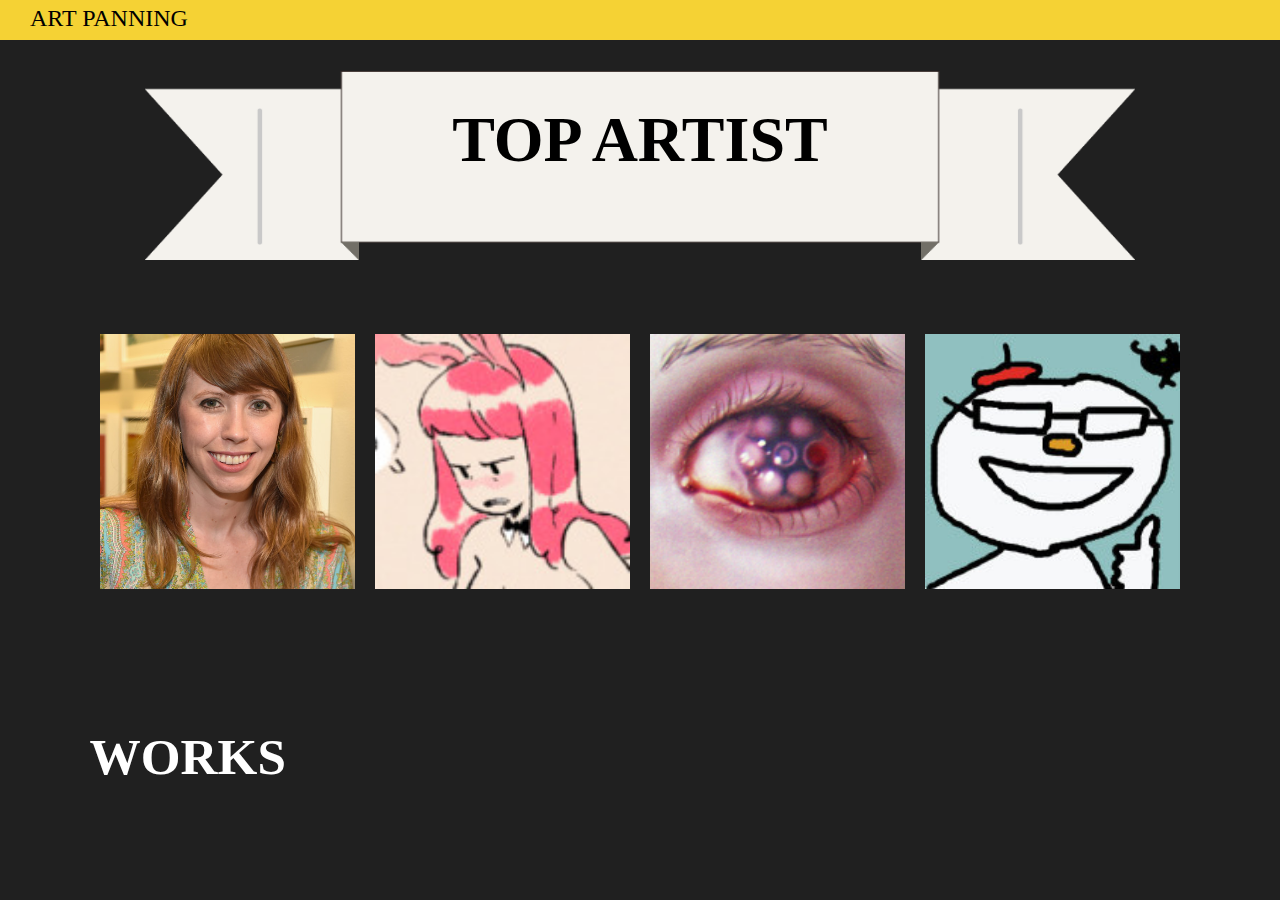
==== week4/index.html @ 6dc2fa86 "ver0.1" ====
<html>
<head>
    <meta charset="utf-8" />
    <meta http-equiv="X-UA-Compatible" content="IE=edge">
    <title>week4</title>
    <meta name="viewport" content="width=device-width, initial-scale=1">
    <link rel="stylesheet" type="text/css" media="screen" href="main.css" />
    <script src="main.js"></script>
</head>
<body>
    <div class='title'>
        ART PANNING
    </div>
    <div class='main'>
        <div class='mainPage_area topArtist'>
            <div class='mainPage_header topArtist'>
                <img class='banner' src='banner.png'>
                <h1 >TOP ARTIST</h1>
            </div>
            <div style='clear:both;'></div>
            <div class='mainPage_content topArtist'>
                    <div class='artists'>
                        <img class='' title='Nefcy' src='Nefcy/Daronnefcy.jpg'>
                    </div>
                    <div class='artists'>
                        <img class='' title='childofsquid' src='childofsquid/avatar_3deb6c46bcf4_128.jpg'>
                    </div>
                    <div class='artists'>
                        <img class='' title='jcm2' src='jcm2/9432524_c4d4653b4aa39b4863ee2a5d6d45f1c1_170.jpg'>
                    </div>
                    <div class='artists'>
                        <img class='' title='壇九' src='壇九/4d8b0b03gw1eiblw07ih0j20960960tj.jpg'>
                    </div>
            </div>
        </div>
        <div style='clear:both;'></div>
        <div class='mainPage_area stickyMenu'>
            <div class='mainPage_content stickyMenu'>
                <div class='menuBtnOne'>
                    <a class='goPanning' href=''></a>
                </div>
            </div>
        </div>
        <div class='mainPage_area works'>
            <div class='mainPage_header'>
                <h1 >WORKS</h1>
            </div>
            <div class='mainPage_content works'>
            </div>
        </div>
        <div class='mainPage_area artTypes'>
            <div class='mainPage_header'>
                <h1 >OTHER TYPES OF WORK</h1>
            </div>
            <div class='mainPage_content artTypes'>
            </div>
        </div>
    </div>
    <div class='background'>

    </div>
</body>
</html>
---- week4/main.css ----
html body{
    height:100%;
    overflow: hidden;
    background:rgb(32, 32, 32);
}
*{
    box-sizing: border-box;
    padding:0;
    margin:0;
}
/* level 1 div container */
.title{
    z-index: 2;
    width:100%;
    height:40px;
    padding-left:30px;
    background:rgb(245, 210, 52);
    font-size: 24px;
}
.title::after{
    content:'';
    display:inline-block;
    height:100%;
    vertical-align: middle;
}
.main{
    z-index: 2;
    width:86%;
    max-width:1600px;
    height:calc(100% - 40px);
    margin:auto;
    overflow-y: scroll;
}
.background{
    z-index: -1;
    position: absolute;
    width:100%;
    height:100%;
    left:0;
    top:0;
}
/* End level 1 div container */
/* level 2 div */
.mainPage_area{
    margin-top:30px;
    margin-bottom:10vw;
}

.mainPage_header h1{
    font-size:4vw;
    color:white;
}
/* End level 2 div */
.mainPage_area.topArtist{
    min-height:300px;
}
.mainPage_header.topArtist{
    position: relative;
    text-align: center;
    margin-bottom:5vw;
    padding: 0 5%;
}
.mainPage_header.topArtist img.banner{
    display:inline-block;
    width:100%;
    max-width: 1124px;
    height:auto;
}

.mainPage_header.topArtist h1{
    position: absolute;
    width:100%;
    padding-top: 3%;
    left:0;
    top:0;
    font-size: 5vw;
    color:black;
}
@media screen and (min-width: 1300px){
    .mainPage_header.topArtist h1{
        font-size:65px;
    }
}
.mainPage_content.topArtist{
    margin-top:20px;
    margin-bottom:20px;
}
.artists{
    position: relative;
    float: left;
    width:25%;
    padding-top:25%;
    overflow: hidden;
}
.artists img{
    width: 100%;
    height: 100%;
    top: 0;
    position: absolute;
    padding: 10px;
    object-fit: cover;
}
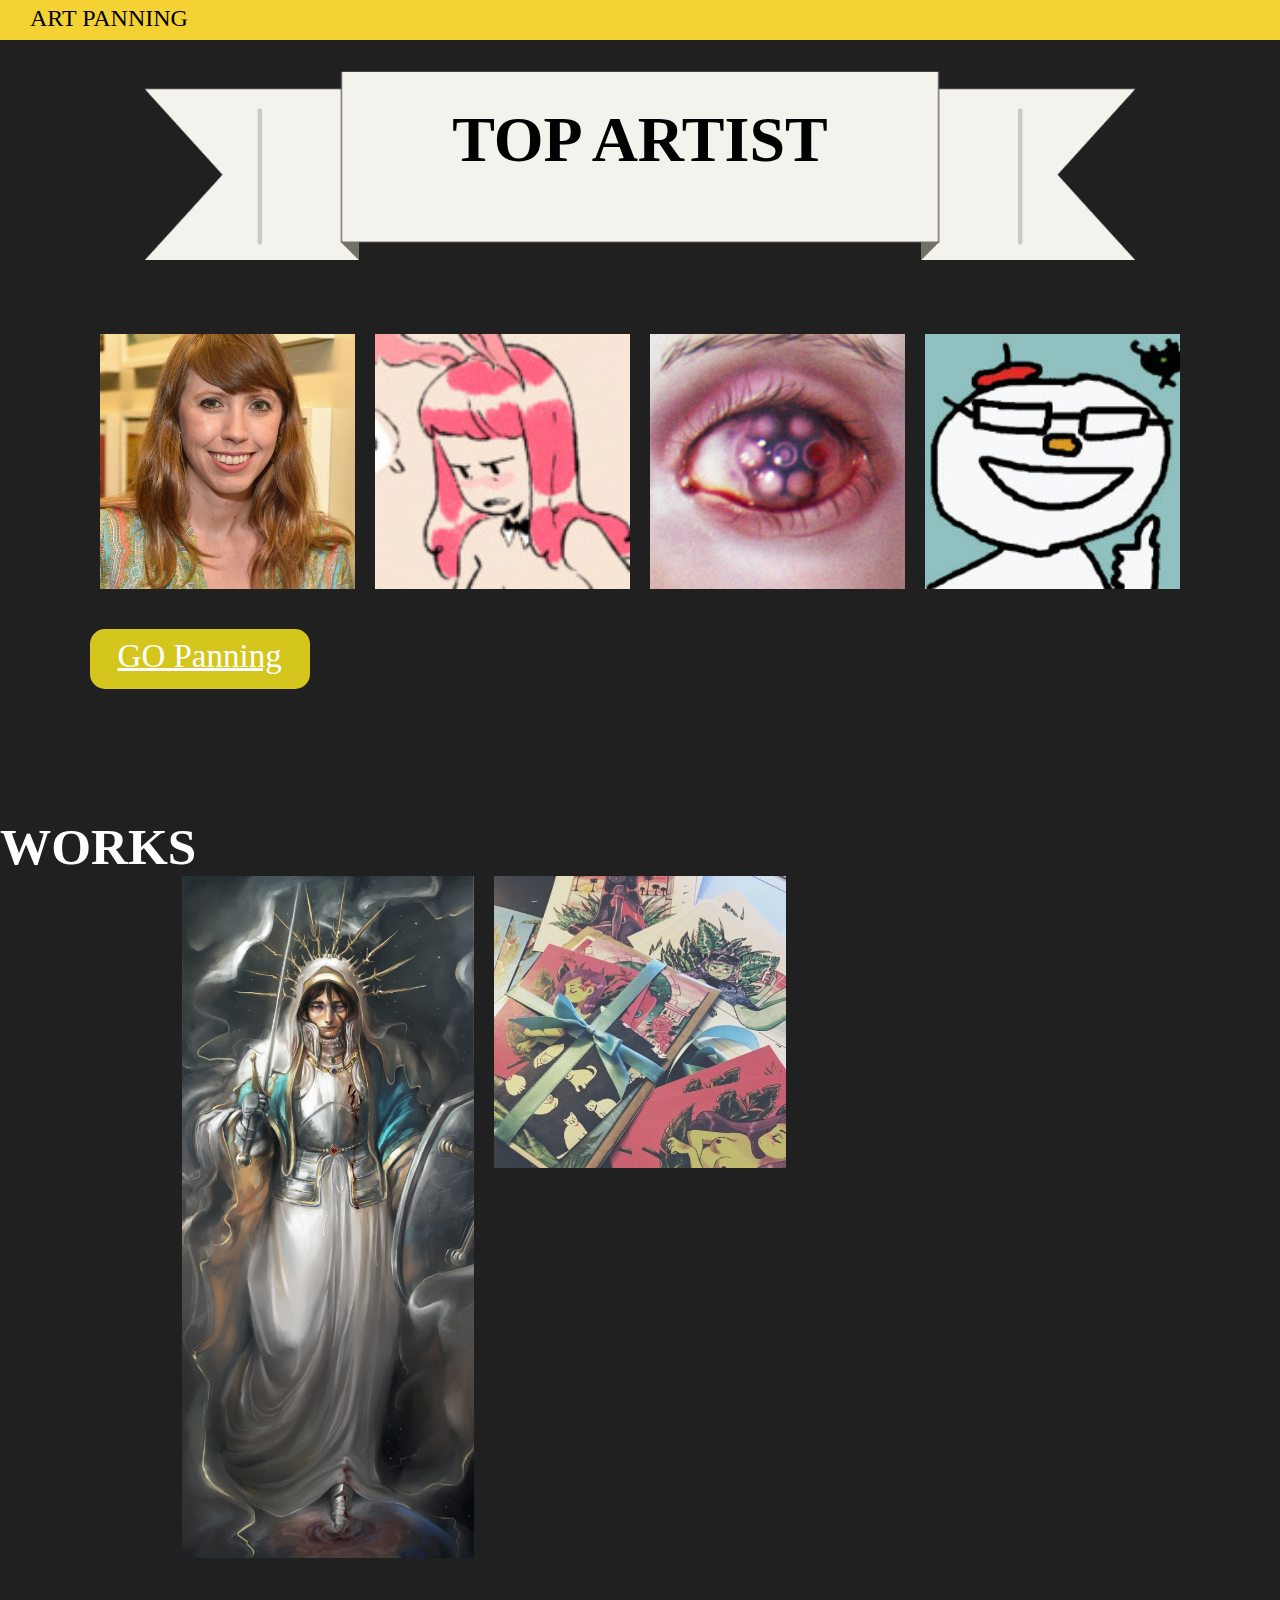
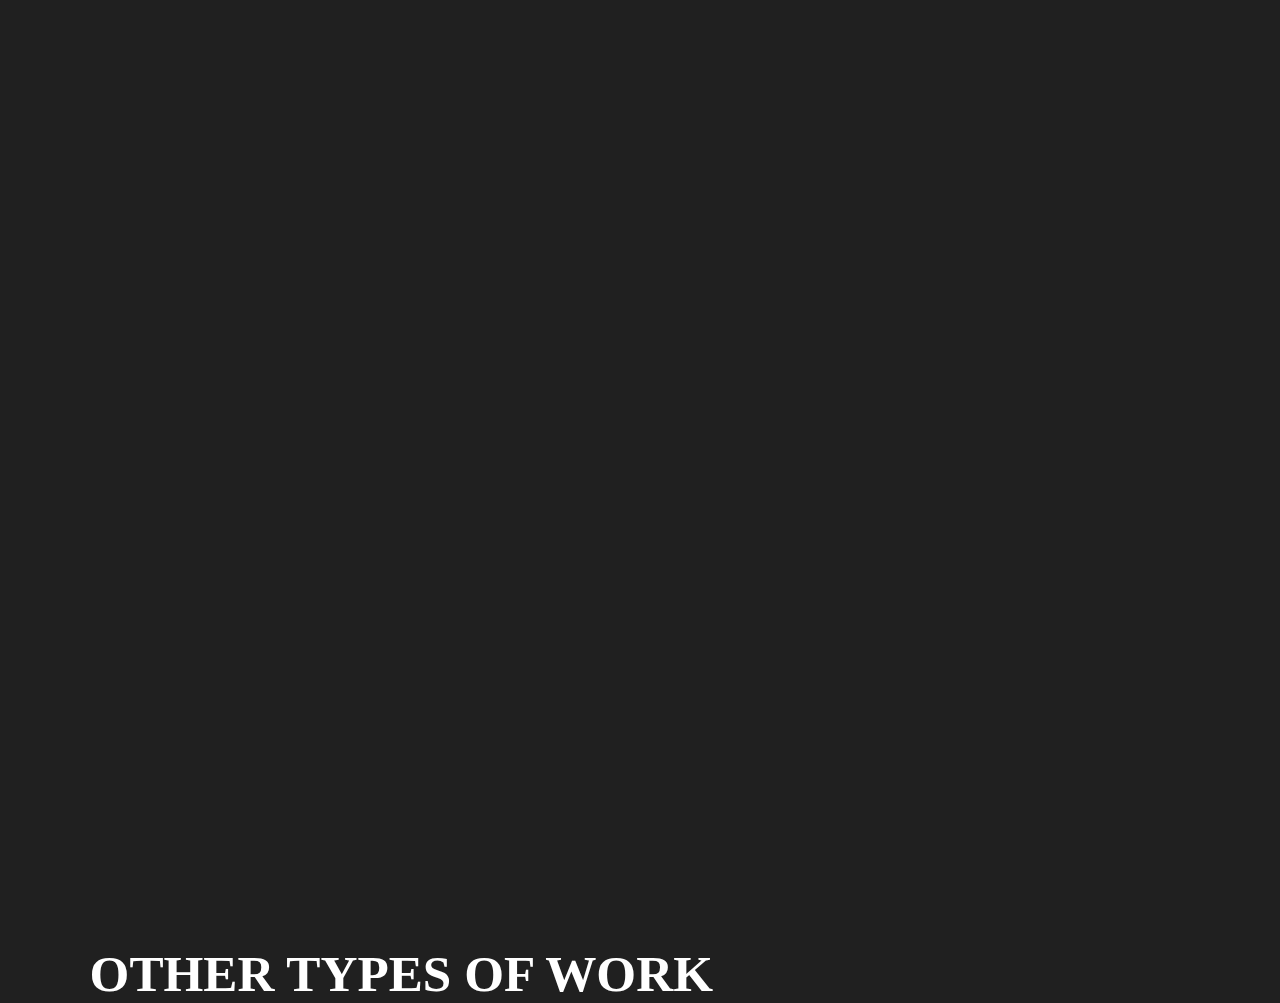
==== commit 35c08379: "Add files via upload" ====
--- a/week4/index.html
+++ b/week4/index.html
@@ -37,7 +37,7 @@
         <div class='mainPage_area stickyMenu'>
             <div class='mainPage_content stickyMenu'>
                 <div class='menuBtnOne'>
-                    <a class='goPanning' href=''></a>
+                    <a class='goPanning' href=''>GO Panning</a>
                 </div>
             </div>
         </div>
@@ -46,6 +46,14 @@
                 <h1 >WORKS</h1>
             </div>
             <div class='mainPage_content works'>
+                <div class='work-pieces' 
+                    style="grid-column: 1 / span 4;grid-row: 1 / span 9;">
+                    <img src='jcm2/61706728_p0.jpg'>
+                </div>
+                <div class='work-pieces' 
+                    style="grid-column: 5 / span 4;grid-row: 1 / span 4;">
+                    <img src='childofsquid/tumblr_oo6nhoyZLb1vyjzy5o1_540.jpg'>
+                </div>
             </div>
         </div>
         <div class='mainPage_area artTypes'>
--- a/week4/main.css
+++ b/week4/main.css
@@ -1,6 +1,5 @@
 html body{
     height:100%;
-    overflow: hidden;
     background:rgb(32, 32, 32);
 }
 *{
@@ -25,11 +24,8 @@
 }
 .main{
     z-index: 2;
-    width:86%;
-    max-width:1600px;
+    width:100%;
     height:calc(100% - 40px);
-    margin:auto;
-    overflow-y: scroll;
 }
 .background{
     z-index: -1;
@@ -42,8 +38,13 @@
 /* End level 1 div container */
 /* level 2 div */
 .mainPage_area{
+    width:86%;
+    max-width:1150px;
     margin-top:30px;
     margin-bottom:10vw;
+    margin-left:auto;
+    margin-right:auto;
+    
 }
 
 .mainPage_header h1{
@@ -51,9 +52,6 @@
     color:white;
 }
 /* End level 2 div */
-.mainPage_area.topArtist{
-    min-height:300px;
-}
 .mainPage_header.topArtist{
     position: relative;
     text-align: center;
@@ -99,4 +97,47 @@
     position: absolute;
     padding: 10px;
     object-fit: cover;
+}
+
+.goPanning{
+    display: block;
+    width: 220px;
+    height: 60px;
+    background: rgb(212, 198, 28);
+    text-align: center;
+    color: white;
+    font-size: 33px;
+    border-radius: 15px;
+}
+.goPanning::after {
+    content: '';
+    display: inline-block;
+    vertical-align: middle;
+    height: 100%;
+}
+
+.mainPage_area.works{
+    width:100%;
+    max-width: 100%;
+}
+.mainPage_content.works{
+    display: grid;
+    grid-template-columns: repeat(12, 58px);
+    grid-template-rows: repeat(20, 58px);
+    grid-gap: 20px;
+    min-width: 100%;
+    text-align: center;
+    justify-content: center;
+}
+@media screen and (min-width: 1300px){
+    .mainPage_header.topArtist h1{
+        grid-template-columns: repeat(12, calc( - 20px));
+        grid-template-rows: repeat(20, calc(6vw - 20px));
+    }
+}
+
+.mainPage_content.works img{
+    width:100%;
+    height:100%;
+    object-fit: cover;
 }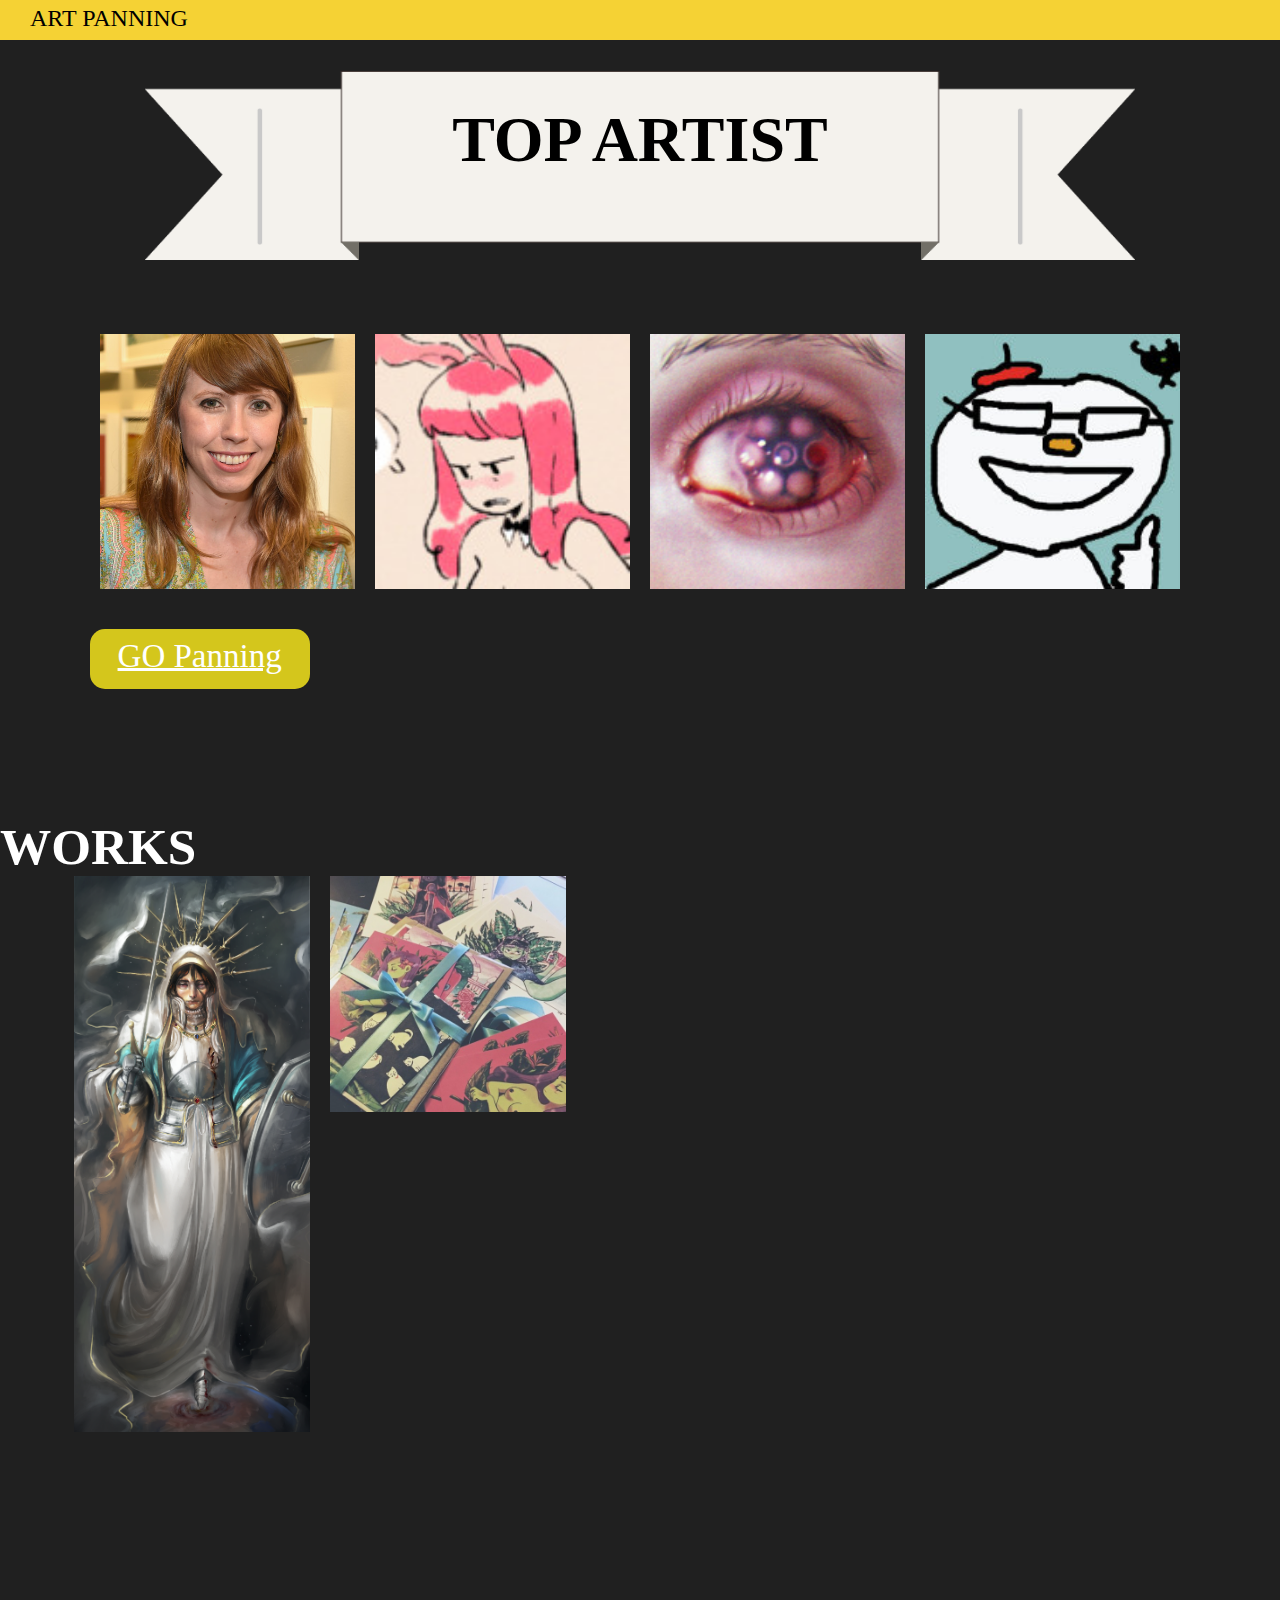
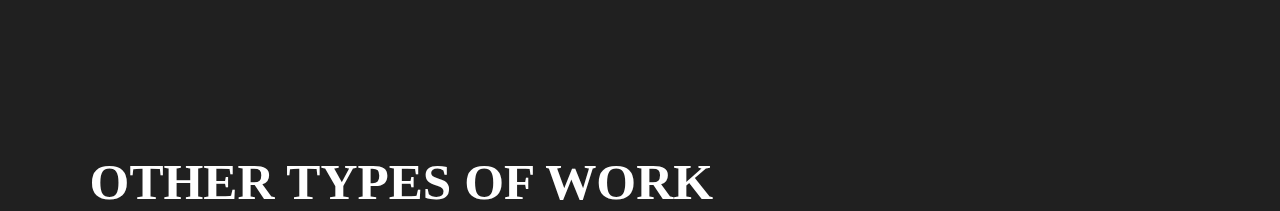
==== commit de013f9a: "Add files via upload" ====
--- a/week4/index.html
+++ b/week4/index.html
@@ -47,11 +47,11 @@
             </div>
             <div class='mainPage_content works'>
                 <div class='work-pieces' 
-                    style="grid-column: 1 / span 4;grid-row: 1 / span 9;">
+                    style="grid-column: 2 / span 4;grid-row: 1 / span 9;">
                     <img src='jcm2/61706728_p0.jpg'>
                 </div>
                 <div class='work-pieces' 
-                    style="grid-column: 5 / span 4;grid-row: 1 / span 4;">
+                    style="grid-column: 6 / span 4;grid-row: 1 / span 4;">
                     <img src='childofsquid/tumblr_oo6nhoyZLb1vyjzy5o1_540.jpg'>
                 </div>
             </div>
--- a/week4/main.css
+++ b/week4/main.css
@@ -122,18 +122,12 @@
 }
 .mainPage_content.works{
     display: grid;
-    grid-template-columns: repeat(12, 58px);
-    grid-template-rows: repeat(20, 58px);
+    grid-template-columns: repeat(20, calc(5vw - 20px));
+    grid-template-rows: repeat(12, calc(5vw - 20px));
     grid-gap: 20px;
     min-width: 100%;
     text-align: center;
     justify-content: center;
-}
-@media screen and (min-width: 1300px){
-    .mainPage_header.topArtist h1{
-        grid-template-columns: repeat(12, calc( - 20px));
-        grid-template-rows: repeat(20, calc(6vw - 20px));
-    }
 }
 
 .mainPage_content.works img{
